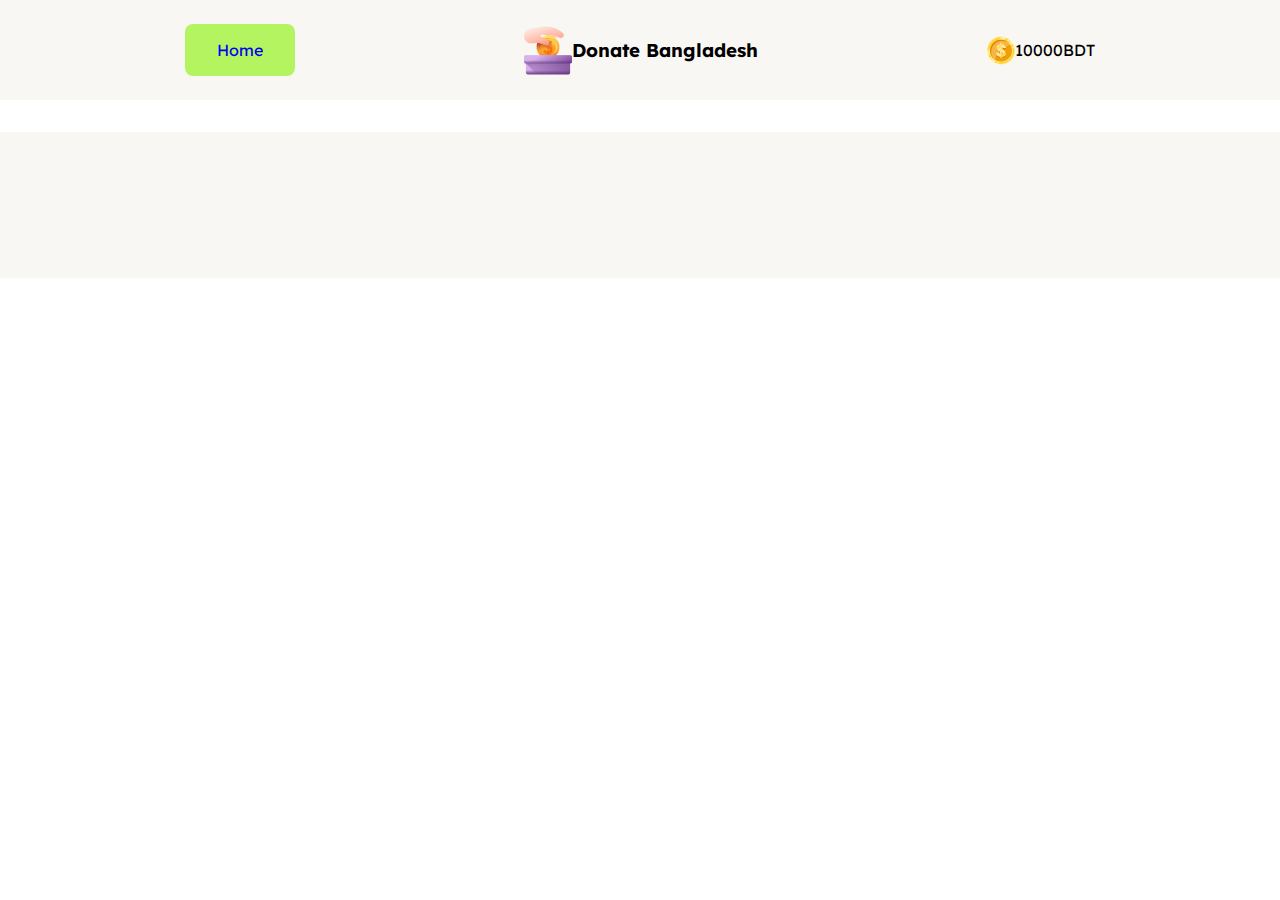
==== pages/blog.html @ 10e6536f "added blog page" ====
<!DOCTYPE html>
<html lang="en">
<head>
    <meta charset="UTF-8">
    <meta name="viewport" content="width=device-width, initial-scale=1.0">
    <title>Donate Bangladesh</title>
    <link rel="preconnect" href="https://fonts.googleapis.com">
    <link rel="preconnect" href="https://fonts.gstatic.com" crossorigin>
    <link href="https://fonts.googleapis.com/css2?family=Lexend:wght@100..900&display=swap" rel="stylesheet">
    <link rel="stylesheet" href="../css/style.css">
</head>
<body>
<!-- ===========================NAVBAR================================== -->
    <nav class="navbar">
        <div class="nav-items">
            <div class="items container d-flex flex-aline-center">
                <div class="blog d-flex "><a class="btn-1" href="../index.html">Home</a></div>
                <div class="logo d-flex flex-aline-center"><img src="../images/logo.png" alt=""><h3>Donate Bangladesh</h3></div>
                <div class="account d-flex flex-aline-center"><img src="../images/coin.png" alt=""><span id="m-balance">10000</span><p>BDT</p></div>
            </div>
        </div>
    </nav>
    <footer></footer>
    <script src="../js/script.js"></script>
</body>
</html>
---- css/style.css ----
*{
    padding: 0;
    margin: 0;
    box-sizing: border-box;
}
a{
    display: inline-block;
    text-decoration: none;
}
h3,p{
    margin: 0;
}
.hidden{
    display: none !important;
}
.d-flex{
    display: flex;
}
.flex-aline-center{
    align-items: center;
}
.container{
    width: 1140px;
    margin: 0 auto;
}
body{
    font-family: "Lexend", sans-serif;
}
.navbar{
    position: sticky;
    top: 0;
    z-index: 9;
    margin-bottom: 32px;
    background: rgba(255, 255, 255, 0.8);
}
.navbar .nav-items{
    background: rgb(249, 247, 243);
}
.navbar .nav-items .items{
    padding: 24px 0;
    justify-content: space-around;
}
.navbar .donate-btn{
    margin-top: 80px;
    justify-content: center;
    gap: 16px;
}
.btn-1{
    padding: 16px 32px;
    border-radius: 8px;
    background: rgb(180, 244, 97);
}
.btn-2{
    padding: 16px 32px 16px 32px;
    border: 1px solid rgba(17, 17, 17, 0.3);
    border-radius: 8px;
}
.donate-section{
    flex-direction: column;
    gap: 32px;
    margin: 32px auto 80px;
}
.donate-card{
    padding: 32px;
    border: 1px solid rgba(17, 17, 17, 0.1);
    border-radius: 16px;
    gap: 32px;
}
.donate-card .donate-details{
    width: 50%;
}
.donate-card .donate-details form input{
    width: 100%;
}
.history{
    padding: 50px 0;
}
.history p{
    background: rgb(180, 244, 97);
    margin-bottom: 10px;
    padding: 8px 8px;
}
footer{
    height: 146px;
    background: rgb(249, 247, 243);
}
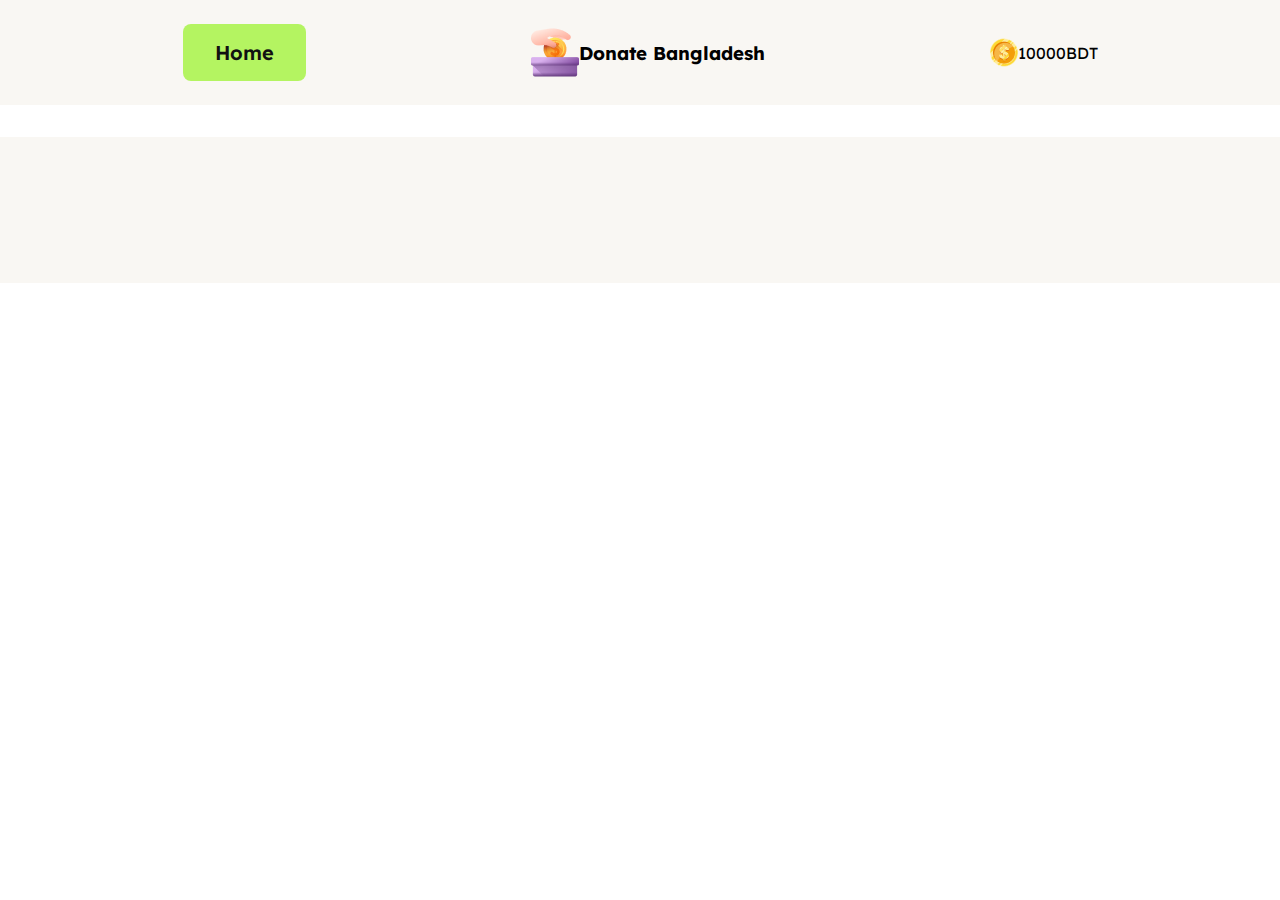
==== commit b977034e: "test" ====
--- a/pages/blog.html
+++ b/pages/blog.html
@@ -23,4 +23,12 @@
     <footer></footer>
     <script src="../js/script.js"></script>
 </body>
-</html>+</html>
+
+
+
+<!-- The blog page should contain 4 questions and their answers:
+What is the Document Object Model (DOM)?
+How do you select an element from the DOM?
+What is event delegation in the context of the DOM, and why is it useful?
+How do you manipulate an element's attributes and styles using the DOM? -->--- a/css/style.css
+++ b/css/style.css
@@ -26,6 +26,25 @@
 body{
     font-family: "Lexend", sans-serif;
 }
+.btn-1{
+    padding: 16px 32px;
+    border-radius: 8px;
+    background: rgb(180, 244, 97);
+    color: rgb(17, 17, 17);
+    font-size: 20px;
+    font-weight: 600;
+    line-height: 25px;
+}
+.btn-2{
+    padding: 16px 32px 16px 32px;
+    border: 1px solid rgba(17, 17, 17, 0.3);
+    border-radius: 8px;
+    color: rgba(17, 17, 17, 0.7);
+    font-size: 20px;
+    font-weight: 500;
+    line-height: 25px;
+}
+/* =========================NAVBAR=========================== */
 .navbar{
     position: sticky;
     top: 0;
@@ -45,16 +64,7 @@
     justify-content: center;
     gap: 16px;
 }
-.btn-1{
-    padding: 16px 32px;
-    border-radius: 8px;
-    background: rgb(180, 244, 97);
-}
-.btn-2{
-    padding: 16px 32px 16px 32px;
-    border: 1px solid rgba(17, 17, 17, 0.3);
-    border-radius: 8px;
-}
+/* =======================DONATE Section========================== */
 .donate-section{
     flex-direction: column;
     gap: 32px;
@@ -69,9 +79,48 @@
 .donate-card .donate-details{
     width: 50%;
 }
+.donate-card .donate-pic img{
+    height: 100%;
+}
+.donate-card .donate-details .donate-balance .donate-balance-btn{
+    padding: 10px 16px 10px 16px;
+    border-radius: 8px;
+    background: rgba(17, 17, 17, 0.05);
+    font-size: 16px;
+    font-weight: 400;
+    line-height: 20px;
+    color: rgba(17, 17, 17, 0.7);
+}
+.donate-card .donate-details h3{
+    color: rgb(17, 17, 17);
+    font-size: 20px;
+    font-weight: 700;
+    line-height: 30px;
+    margin: 16px 0;
+}
+.donate-card .donate-details p{
+    color: rgba(17, 17, 17, 0.7);
+    font-size: 16px;
+    font-weight: 300;
+    line-height: 26px;
+}
 .donate-card .donate-details form input{
     width: 100%;
+    border: 1px solid rgba(17, 17, 17, 0.1);
+    border-radius: 8px;
+    background: rgb(255, 255, 255);
+    padding: 18px;
+    color: #000;
+    font-size: 16px;
+    font-weight: 300;
+    line-height: 20px;
+    outline: 0;
+    margin: 24px 0 16px;
 }
+.donate-card .donate-details form input::placeholder{
+    color: rgba(17, 17, 17, 0.4);
+}
+/* ================Donation History Section==================== */
 .history{
     padding: 50px 0;
 }
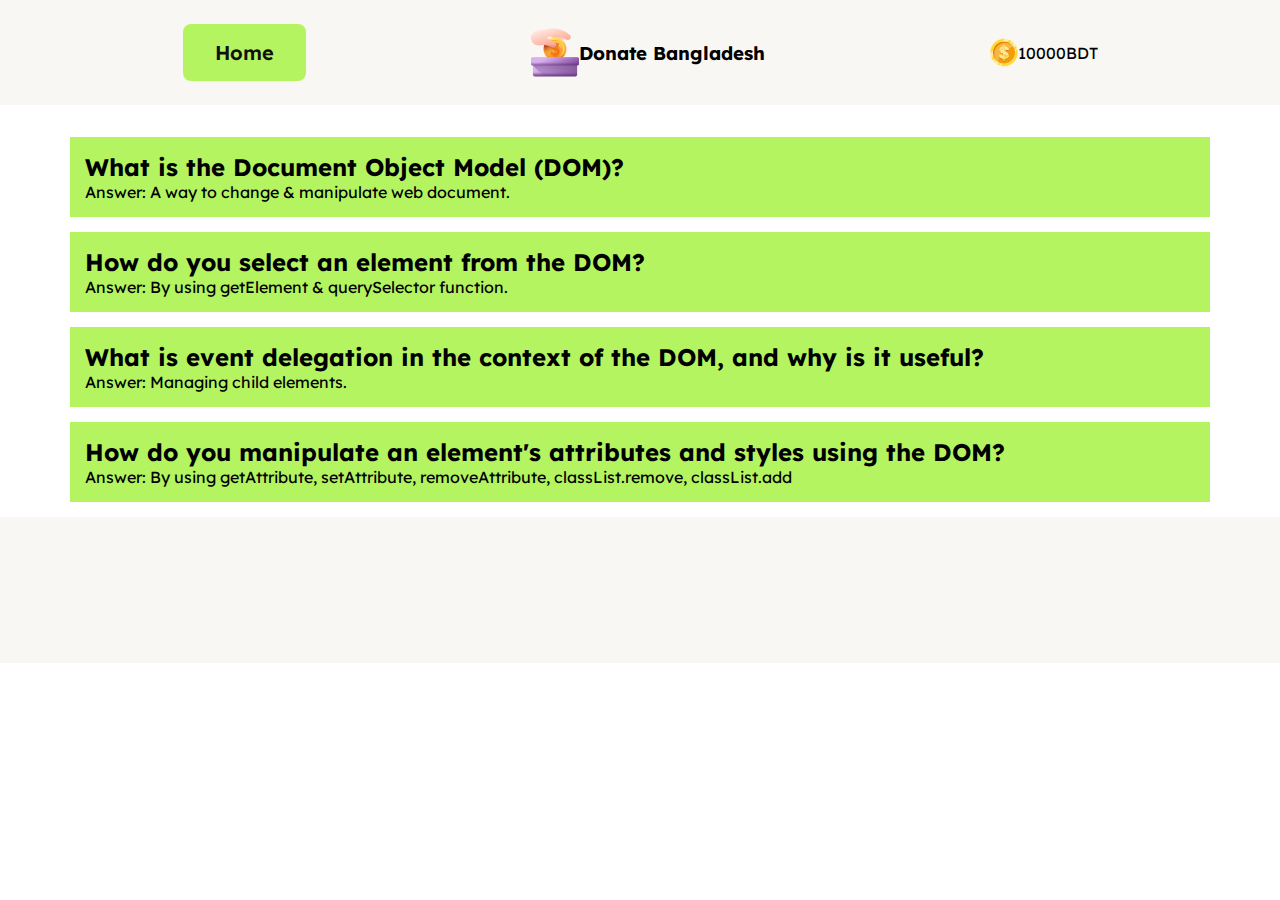
==== commit e37ca0a4: "added blog part" ====
--- a/pages/blog.html
+++ b/pages/blog.html
@@ -20,15 +20,25 @@
             </div>
         </div>
     </nav>
+    <section class="blog-question container">
+        <div>
+            <h2>What is the Document Object Model (DOM)?</h2>
+            <p>Answer: A way to change & manipulate web document.</p>
+        </div>
+        <div>
+            <h2>How do you select an element from the DOM?</h2>
+            <p>Answer: By using getElement & querySelector function.</p>
+        </div>
+        <div>
+            <h2>What is event delegation in the context of the DOM, and why is it useful?</h2>
+            <p>Answer: Managing child elements.</p>
+        </div>
+        <div>
+            <h2>How do you manipulate an element's attributes and styles using the DOM?</h2>
+            <p>Answer: By using getAttribute, setAttribute, removeAttribute, classList.remove, classList.add</p>
+        </div>
+    </section>
     <footer></footer>
     <script src="../js/script.js"></script>
 </body>
-</html>
-
-
-
-<!-- The blog page should contain 4 questions and their answers:
-What is the Document Object Model (DOM)?
-How do you select an element from the DOM?
-What is event delegation in the context of the DOM, and why is it useful?
-How do you manipulate an element's attributes and styles using the DOM? -->+</html>--- a/css/style.css
+++ b/css/style.css
@@ -60,7 +60,7 @@
     justify-content: space-around;
 }
 .navbar .donate-btn{
-    margin-top: 80px;
+    margin-top: 30px;
     justify-content: center;
     gap: 16px;
 }
@@ -132,4 +132,10 @@
 footer{
     height: 146px;
     background: rgb(249, 247, 243);
+}
+/* ================Blog page=============== */
+.blog-question div{
+    background: rgb(180, 244, 97);
+    padding: 15px;
+    margin: 15px 0;
 }